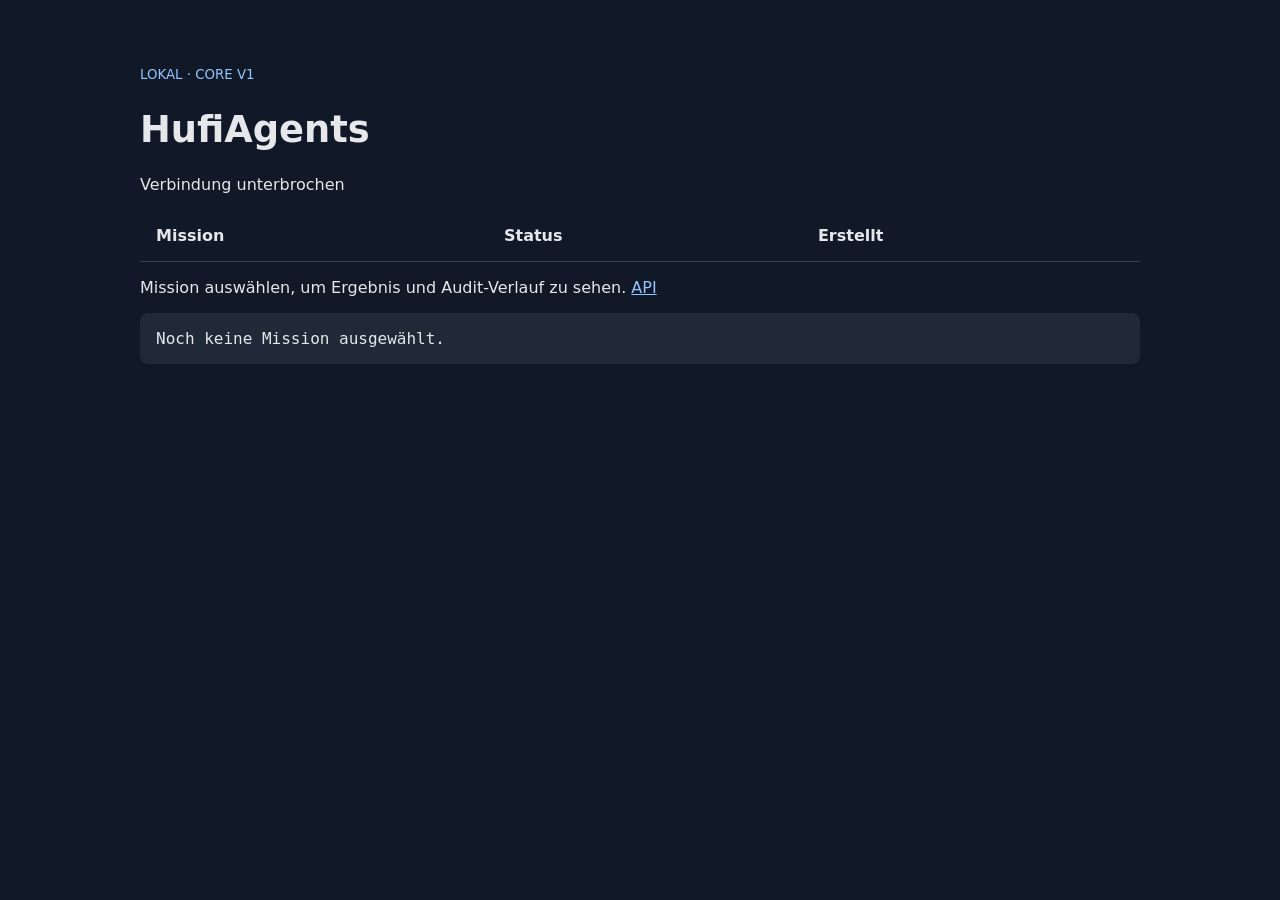
==== hufiagents/api/status.html @ 894fd934 "feat(runtime): execute reviewed missions through API with recovery and approvals" ====
<!doctype html>
<html lang="de"><meta charset="utf-8"><meta name="viewport" content="width=device-width">
<title>HufiAgents · Core V1</title>
<style>
body{font:16px system-ui;background:#111827;color:#e5e7eb;max-width:1000px;margin:4rem auto;padding:0 2rem}
h1{font-size:2.3rem}small{color:#93c5fd}table{width:100%;border-collapse:collapse}
th,td{text-align:left;padding:1rem;border-bottom:1px solid #374151}a{color:#93c5fd}
pre{white-space:pre-wrap;background:#1f2937;padding:1rem;border-radius:8px}
</style>
<small>LOKAL · CORE V1</small><h1>HufiAgents</h1>
<p id="health">Verbindung wird geprüft …</p>
<table><thead><tr><th>Mission</th><th>Status</th><th>Erstellt</th></tr></thead><tbody id="missions"></tbody></table>
<p>Mission auswählen, um Ergebnis und Audit-Verlauf zu sehen. <a href="/docs">API</a></p>
<pre id="detail">Noch keine Mission ausgewählt.</pre>
<script>
async function detail(id){
 const [mission,audit]=await Promise.all([fetch('/missions/'+id).then(r=>r.json()),fetch('/audit?mission_id='+id).then(r=>r.json())]);
 document.getElementById('detail').textContent=JSON.stringify({mission,audit},null,2);
}
async function refresh(){try{
 const health=await fetch('/health').then(r=>r.json());
 document.getElementById('health').textContent='Bereit · Provider: '+health.provider+' · Parallelität: '+health.max_concurrent_tasks;
 const missions=await fetch('/missions').then(r=>r.json());
 const body=document.getElementById('missions');body.replaceChildren();
 for(const mission of missions){const row=document.createElement('tr');
 for(const text of [mission.outcome,mission.status,new Date(mission.created_at).toLocaleString()]){
 const cell=document.createElement('td');cell.textContent=text;row.appendChild(cell);}
 row.onclick=()=>detail(mission.id);body.appendChild(row);}
 }catch(error){document.getElementById('health').textContent='Verbindung unterbrochen';}}
refresh();setInterval(refresh,3000);
</script></html>
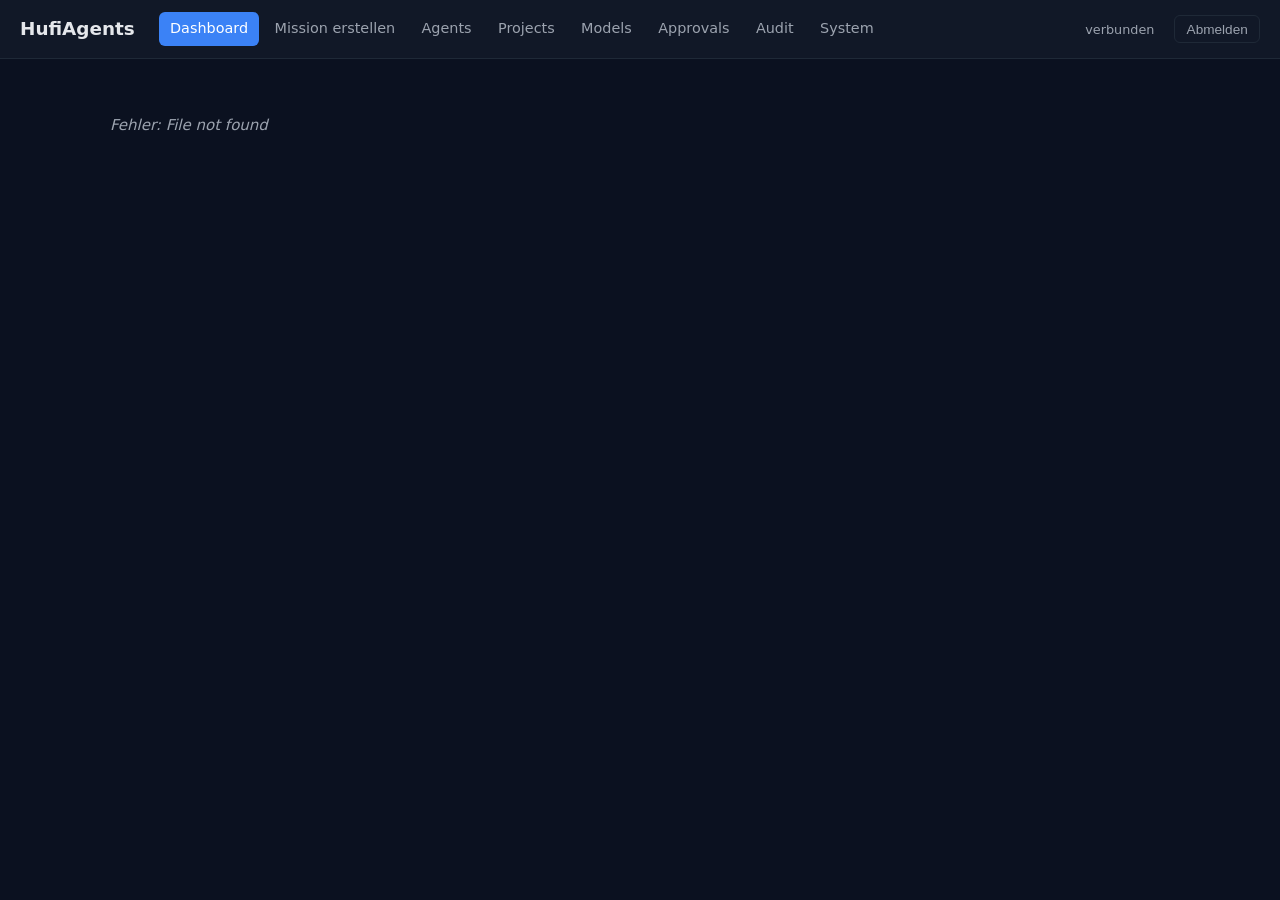
==== commit 378c492b: "feat(v1): login-gated web UI, /projects and /models endpoints Phase 4 (V1.0 live deployment) needs H" ====
--- a/hufiagents/api/status.html
+++ b/hufiagents/api/status.html
@@ -1,31 +1,637 @@
 <!doctype html>
-<html lang="de"><meta charset="utf-8"><meta name="viewport" content="width=device-width">
-<title>HufiAgents · Core V1</title>
+<html lang="de">
+<meta charset="utf-8" />
+<meta name="viewport" content="width=device-width, initial-scale=1" />
+<title>HufiAgents</title>
 <style>
-body{font:16px system-ui;background:#111827;color:#e5e7eb;max-width:1000px;margin:4rem auto;padding:0 2rem}
-h1{font-size:2.3rem}small{color:#93c5fd}table{width:100%;border-collapse:collapse}
-th,td{text-align:left;padding:1rem;border-bottom:1px solid #374151}a{color:#93c5fd}
-pre{white-space:pre-wrap;background:#1f2937;padding:1rem;border-radius:8px}
+  :root {
+    color-scheme: dark;
+    --bg: #0b1120;
+    --panel: #111827;
+    --border: #1f2937;
+    --text: #e5e7eb;
+    --muted: #9ca3af;
+    --accent: #3b82f6;
+    --accent-soft: #93c5fd;
+    --ok: #34d399;
+    --warn: #fbbf24;
+    --bad: #f87171;
+    --idle: #6b7280;
+  }
+  * { box-sizing: border-box; }
+  body {
+    margin: 0;
+    font: 15px/1.5 system-ui, -apple-system, sans-serif;
+    background: var(--bg);
+    color: var(--text);
+  }
+  header {
+    display: flex;
+    align-items: center;
+    gap: .5rem;
+    padding: .75rem 1.25rem;
+    border-bottom: 1px solid var(--border);
+    background: var(--panel);
+    flex-wrap: wrap;
+    position: sticky;
+    top: 0;
+    z-index: 10;
+  }
+  header h1 { font-size: 1.15rem; margin: 0 1rem 0 0; white-space: nowrap; }
+  nav { display: flex; gap: .25rem; flex-wrap: wrap; }
+  nav a {
+    color: var(--muted);
+    text-decoration: none;
+    padding: .4rem .7rem;
+    border-radius: 6px;
+    font-size: .9rem;
+  }
+  nav a:hover { background: #1f2937; color: var(--text); }
+  nav a.active { background: var(--accent); color: white; }
+  header .spacer { flex: 1; }
+  header #conn { font-size: .8rem; color: var(--muted); margin-right: .75rem; }
+  header button {
+    background: none;
+    border: 1px solid var(--border);
+    color: var(--muted);
+    padding: .35rem .7rem;
+    border-radius: 6px;
+    cursor: pointer;
+    font-size: .85rem;
+  }
+  header button:hover { color: var(--text); border-color: var(--muted); }
+  main { max-width: 1100px; margin: 0 auto; padding: 1.5rem 1.25rem 4rem; }
+  h2 { font-size: 1.3rem; margin: 0 0 1rem; }
+  h3 { font-size: 1rem; color: var(--accent-soft); margin: 1.5rem 0 .5rem; }
+  .grid { display: grid; grid-template-columns: repeat(auto-fit, minmax(220px, 1fr)); gap: .75rem; margin-bottom: 1.5rem; }
+  .card {
+    background: var(--panel);
+    border: 1px solid var(--border);
+    border-radius: 10px;
+    padding: 1rem 1.1rem;
+  }
+  .card .n { font-size: 1.8rem; font-weight: 600; }
+  .card .l { color: var(--muted); font-size: .8rem; text-transform: uppercase; letter-spacing: .03em; }
+  table { width: 100%; border-collapse: collapse; margin-bottom: 1.5rem; }
+  th, td { text-align: left; padding: .55rem .6rem; border-bottom: 1px solid var(--border); font-size: .9rem; vertical-align: top; }
+  th { color: var(--muted); font-weight: 500; font-size: .78rem; text-transform: uppercase; letter-spacing: .03em; }
+  tr.clickable { cursor: pointer; }
+  tr.clickable:hover { background: #161f2e; }
+  .badge {
+    display: inline-block;
+    padding: .15rem .5rem;
+    border-radius: 999px;
+    font-size: .75rem;
+    font-weight: 600;
+    white-space: nowrap;
+  }
+  .badge.ok, .badge.completed, .badge.approved, .badge.healthy { background: rgba(52,211,153,.15); color: var(--ok); }
+  .badge.bad, .badge.failed, .badge.denied, .badge.error, .badge.unhealthy { background: rgba(248,113,113,.15); color: var(--bad); }
+  .badge.warn, .badge.waiting_approval, .badge.pending, .badge.retrying, .badge.blocked { background: rgba(251,191,36,.15); color: var(--warn); }
+  .badge.idle, .badge.cancelled, .badge.expired { background: rgba(107,114,128,.15); color: var(--idle); }
+  .badge.running, .badge.queued, .badge.planning, .badge.review { background: rgba(59,130,246,.15); color: var(--accent-soft); }
+  .empty { color: var(--muted); padding: 1rem 0; font-style: italic; }
+  form.panel { background: var(--panel); border: 1px solid var(--border); border-radius: 10px; padding: 1.25rem; margin-bottom: 1.5rem; }
+  label { display: block; font-size: .82rem; color: var(--muted); margin: .9rem 0 .3rem; }
+  label:first-child { margin-top: 0; }
+  textarea, input[type=text], select {
+    width: 100%;
+    background: var(--bg);
+    border: 1px solid var(--border);
+    border-radius: 8px;
+    color: var(--text);
+    padding: .6rem .7rem;
+    font: inherit;
+  }
+  textarea { min-height: 110px; resize: vertical; }
+  .row { display: flex; gap: 1rem; flex-wrap: wrap; }
+  .row > * { flex: 1; min-width: 160px; }
+  .checkbox-row { display: flex; align-items: center; gap: .5rem; margin-top: 1rem; }
+  .checkbox-row input { width: auto; }
+  button.primary {
+    margin-top: 1.25rem;
+    background: var(--accent);
+    color: white;
+    border: none;
+    padding: .65rem 1.3rem;
+    border-radius: 8px;
+    font-size: .95rem;
+    cursor: pointer;
+  }
+  button.primary:hover { background: #2563eb; }
+  button.primary:disabled { opacity: .5; cursor: default; }
+  button.small {
+    background: none;
+    border: 1px solid var(--border);
+    color: var(--text);
+    padding: .3rem .7rem;
+    border-radius: 6px;
+    cursor: pointer;
+    font-size: .82rem;
+  }
+  button.small.approve { border-color: var(--ok); color: var(--ok); }
+  button.small.deny { border-color: var(--bad); color: var(--bad); }
+  button.small:hover { opacity: .8; }
+  #formMsg { font-size: .85rem; margin-top: .75rem; min-height: 1.2rem; }
+  #formMsg.err { color: var(--bad); }
+  #formMsg.ok { color: var(--ok); }
+  .kv { display: grid; grid-template-columns: 160px 1fr; gap: .4rem .75rem; margin-bottom: 1.25rem; font-size: .9rem; }
+  .kv dt { color: var(--muted); }
+  .kv dd { margin: 0; word-break: break-word; }
+  pre.result {
+    background: var(--panel);
+    border: 1px solid var(--border);
+    border-radius: 8px;
+    padding: 1rem;
+    white-space: pre-wrap;
+    word-break: break-word;
+    font-size: .88rem;
+  }
+  details { margin: .5rem 0 1.5rem; }
+  details summary { cursor: pointer; color: var(--accent-soft); font-size: .85rem; }
+  details pre { background: #0b1120; border: 1px solid var(--border); border-radius: 8px; padding: .9rem; overflow-x: auto; font-size: .8rem; }
+  .timeline { list-style: none; margin: 0 0 1.5rem; padding: 0; border-left: 2px solid var(--border); }
+  .timeline li { position: relative; padding: 0 0 1.1rem 1.25rem; }
+  .timeline li::before {
+    content: "";
+    position: absolute;
+    left: -6px;
+    top: .3rem;
+    width: 10px;
+    height: 10px;
+    border-radius: 50%;
+    background: var(--accent);
+  }
+  .timeline li.bad::before { background: var(--bad); }
+  .timeline li.ok::before { background: var(--ok); }
+  .timeline li.warn::before { background: var(--warn); }
+  .timeline .t { color: var(--muted); font-size: .78rem; }
+  .timeline .s { font-weight: 500; }
+  .back { color: var(--accent-soft); text-decoration: none; font-size: .85rem; display: inline-block; margin-bottom: 1rem; }
+  select.mission-picker { max-width: 380px; margin-bottom: 1rem; }
+  .muted { color: var(--muted); }
 </style>
-<small>LOKAL · CORE V1</small><h1>HufiAgents</h1>
-<p id="health">Verbindung wird geprüft …</p>
-<table><thead><tr><th>Mission</th><th>Status</th><th>Erstellt</th></tr></thead><tbody id="missions"></tbody></table>
-<p>Mission auswählen, um Ergebnis und Audit-Verlauf zu sehen. <a href="/docs">API</a></p>
-<pre id="detail">Noch keine Mission ausgewählt.</pre>
+<body>
+  <header>
+    <h1>HufiAgents</h1>
+    <nav id="nav">
+      <a href="#/dashboard" data-route="dashboard">Dashboard</a>
+      <a href="#/new" data-route="new">Mission erstellen</a>
+      <a href="#/agents" data-route="agents">Agents</a>
+      <a href="#/projects" data-route="projects">Projects</a>
+      <a href="#/models" data-route="models">Models</a>
+      <a href="#/approvals" data-route="approvals">Approvals</a>
+      <a href="#/audit" data-route="audit">Audit</a>
+      <a href="#/system" data-route="system">System</a>
+    </nav>
+    <div class="spacer"></div>
+    <span id="conn"></span>
+    <button id="logoutBtn">Abmelden</button>
+  </header>
+  <main id="app"></main>
+
 <script>
-async function detail(id){
- const [mission,audit]=await Promise.all([fetch('/missions/'+id).then(r=>r.json()),fetch('/audit?mission_id='+id).then(r=>r.json())]);
- document.getElementById('detail').textContent=JSON.stringify({mission,audit},null,2);
-}
-async function refresh(){try{
- const health=await fetch('/health').then(r=>r.json());
- document.getElementById('health').textContent='Bereit · Provider: '+health.provider+' · Parallelität: '+health.max_concurrent_tasks;
- const missions=await fetch('/missions').then(r=>r.json());
- const body=document.getElementById('missions');body.replaceChildren();
- for(const mission of missions){const row=document.createElement('tr');
- for(const text of [mission.outcome,mission.status,new Date(mission.created_at).toLocaleString()]){
- const cell=document.createElement('td');cell.textContent=text;row.appendChild(cell);}
- row.onclick=()=>detail(mission.id);body.appendChild(row);}
- }catch(error){document.getElementById('health').textContent='Verbindung unterbrochen';}}
-refresh();setInterval(refresh,3000);
-</script></html>
+const app = document.getElementById('app');
+const conn = document.getElementById('conn');
+
+async function api(path, opts) {
+  const response = await fetch(path, {
+    headers: { 'Content-Type': 'application/json' },
+    ...opts,
+  });
+  if (response.status === 401) {
+    window.location.href = '/login';
+    throw new Error('unauthenticated');
+  }
+  conn.textContent = 'verbunden';
+  if (!response.ok) {
+    let detail = response.statusText;
+    try { detail = (await response.json()).detail || detail; } catch (e) {}
+    throw new Error(detail);
+  }
+  if (response.status === 204) return null;
+  return response.json();
+}
+
+function esc(value) {
+  return String(value ?? '').replace(/[&<>"']/g, (c) => ({ '&':'&amp;','<':'&lt;','>':'&gt;','"':'&quot;',"'":'&#39;' }[c]));
+}
+
+function badge(value) {
+  return `<span class="badge ${esc(value)}">${esc(value)}</span>`;
+}
+
+function fmtTime(value) {
+  if (!value) return '—';
+  return new Date(value).toLocaleString('de-DE');
+}
+
+function el(html) {
+  const div = document.createElement('div');
+  div.innerHTML = html;
+  return div.firstElementChild;
+}
+
+const ACTIVE_STATUSES = ['queued', 'planning', 'running', 'retrying', 'review', 'blocked'];
+const EVENT_LABELS = {
+  mission_created: 'Mission erstellt',
+  task_created: 'Task erstellt',
+  project_bound: 'Projekt verbunden',
+  agent_assigned: 'Agent zugewiesen',
+  model_call: 'Modell angefragt',
+  model_result: 'Modell hat geantwortet',
+  tool_call: 'Tool-Aufruf angefordert',
+  tool_started: 'Tool gestartet',
+  tool_result: 'Tool-Ergebnis',
+  tool_reused: 'Tool-Ergebnis wiederverwendet (idempotent)',
+  review: 'Reviewer-Prüfung',
+  approval_requested: 'Freigabe angefragt',
+  approval_resolved: 'Freigabe entschieden',
+  policy_blocked: 'Von Policy blockiert',
+  state_transition: 'Statuswechsel',
+  recovery: 'Wiederherstellung nach Neustart',
+  error: 'Fehler',
+  executor_error: 'Ausführungsfehler',
+  executor_interrupted: 'Ausführung unterbrochen',
+  agent_registered: 'Agent registriert',
+};
+
+function eventTone(type) {
+  if (['error', 'executor_error', 'policy_blocked'].includes(type)) return 'bad';
+  if (['approval_requested', 'executor_interrupted', 'recovery'].includes(type)) return 'warn';
+  if (['tool_result', 'review', 'approval_resolved', 'state_transition'].includes(type)) return 'ok';
+  return '';
+}
+
+function eventSummary(event) {
+  const d = event.detail || {};
+  switch (event.event_type) {
+    case 'state_transition': return `${d.source ?? '?'} → ${d.target ?? '?'}${d.reason ? ' (' + d.reason + ')' : ''}`;
+    case 'tool_call': return `${d.tool}.${d.action} auf ${d.target} · ${d.policy_decision}`;
+    case 'tool_result': return `Status: ${d.status}${d.exit_code != null ? ' · exit ' + d.exit_code : ''}`;
+    case 'model_call': return `${d.provider} · ${d.reason ?? ''}`;
+    case 'model_result': return `${d.provider} / ${d.model} · ${d.tokens ?? '?'} tokens`;
+    case 'review': return `Verdict: ${d.verdict}${d.phase ? ' (' + d.phase + ')' : ''}`;
+    case 'approval_requested': return `Risiko ${d.risk_class} · Approval ${d.approval_id}`;
+    case 'approval_resolved': return `${d.status} von ${event.actor}`;
+    case 'policy_blocked': return `Entscheidung: ${d.decision}`;
+    case 'project_bound': return `${d.project_id} (${d.repo_url})`;
+    case 'agent_assigned': return `${event.actor}`;
+    case 'recovery': return d.reason ?? '';
+    case 'error': case 'executor_error': return d.error ?? '';
+    default: return '';
+  }
+}
+
+function timelineHtml(events) {
+  if (!events.length) return '<p class="empty">Keine Audit-Ereignisse.</p>';
+  return `<ul class="timeline">${events.map((e) => `
+    <li class="${eventTone(e.event_type)}">
+      <div class="t">${fmtTime(e.ts)} · ${esc(e.actor)}</div>
+      <div class="s">${esc(EVENT_LABELS[e.event_type] || e.event_type)}</div>
+      <div class="muted">${esc(eventSummary(e))}</div>
+      <details><summary>Details</summary><pre>${esc(JSON.stringify(e, null, 2))}</pre></details>
+    </li>`).join('')}</ul>`;
+}
+
+// ---------- Routing ----------
+const routes = {};
+function route(name, handler) { routes[name] = handler; }
+
+async function render() {
+  const hash = window.location.hash.replace(/^#\/?/, '') || 'dashboard';
+  const [name, ...rest] = hash.split('/');
+  document.querySelectorAll('#nav a').forEach((a) => a.classList.toggle('active', a.dataset.route === name));
+  const handler = routes[name] || routes.dashboard;
+  app.innerHTML = '<p class="empty">Lädt …</p>';
+  try {
+    await handler(...rest);
+  } catch (error) {
+    app.innerHTML = `<p class="empty">Fehler: ${esc(error.message)}</p>`;
+    conn.textContent = 'Verbindung unterbrochen';
+  }
+}
+window.addEventListener('hashchange', render);
+
+// ---------- Dashboard ----------
+route('dashboard', async () => {
+  const [health, missions, approvals, agents, models] = await Promise.all([
+    api('/health'), api('/missions?limit=50'), api('/approvals?limit=50'),
+    api('/agents'), api('/models'),
+  ]);
+  const active = missions.filter((m) => ACTIVE_STATUSES.includes(m.status));
+  const pendingApprovals = approvals.filter((a) => a.status === 'pending');
+  const recentDone = missions.filter((m) => m.status === 'completed').slice(0, 5);
+  const recentFailed = missions.filter((m) => m.status === 'failed').slice(0, 5);
+  app.innerHTML = `
+    <h2>Dashboard</h2>
+    <div class="grid">
+      <div class="card"><div class="n">${badge('ok')} ${esc(health.status)}</div><div class="l">System</div></div>
+      <div class="card"><div class="n">${active.length}</div><div class="l">Aktive Missionen</div></div>
+      <div class="card"><div class="n">${pendingApprovals.length}</div><div class="l">Offene Approvals</div></div>
+      <div class="card"><div class="n">${agents.filter(a=>a.status==='active').length}</div><div class="l">Agenten aktiv</div></div>
+      <div class="card"><div class="n">${models.providers.filter(p=>p.healthy).length}/${models.providers.length}</div><div class="l">Modelle gesund</div></div>
+    </div>
+    <h3>Aktive Missionen</h3>
+    <div id="activeMissions"></div>
+    <h3>Offene Approvals</h3>
+    <div id="pendingApprovals"></div>
+    <h3>Letzte Ergebnisse</h3>
+    <div id="recentDone"></div>
+    <h3>Letzte Fehler</h3>
+    <div id="recentFailed"></div>
+  `;
+  document.getElementById('activeMissions').replaceChildren(missionTable(active));
+  document.getElementById('pendingApprovals').replaceChildren(approvalTable(pendingApprovals));
+  document.getElementById('recentDone').replaceChildren(missionTable(recentDone));
+  document.getElementById('recentFailed').replaceChildren(missionTable(recentFailed));
+});
+
+function missionTable(missions) {
+  if (!missions.length) return el('<p class="empty">Keine Einträge.</p>');
+  const table = el(`<table><thead><tr><th>Ziel</th><th>Status</th><th>Erstellt</th></tr></thead><tbody></tbody></table>`);
+  const body = table.querySelector('tbody');
+  for (const m of missions) {
+    const tr = el(`<tr class="clickable"><td>${esc(m.outcome.slice(0,80))}</td><td>${badge(m.status)}</td><td>${fmtTime(m.created_at)}</td></tr>`);
+    tr.onclick = () => { window.location.hash = `#/mission/${m.id}`; };
+    body.appendChild(tr);
+  }
+  return table;
+}
+
+function approvalTable(approvals) {
+  if (!approvals.length) return el('<p class="empty">Keine offenen Freigaben.</p>');
+  const table = el(`<table><thead><tr><th>Zusammenfassung</th><th>Risiko</th><th>Angefragt</th><th></th></tr></thead><tbody></tbody></table>`);
+  const body = table.querySelector('tbody');
+  for (const a of approvals) {
+    const tr = el(`<tr><td>${esc(a.summary)}</td><td>${badge(a.risk_class)}</td><td>${fmtTime(a.requested_at)}</td><td></td></tr>`);
+    tr.lastElementChild.appendChild(approvalActions(a));
+    body.appendChild(tr);
+  }
+  return table;
+}
+
+function approvalActions(a) {
+  const wrap = el('<span></span>');
+  const approveBtn = el('<button class="small approve">Approve</button>');
+  const denyBtn = el('<button class="small deny">Deny</button>');
+  approveBtn.onclick = () => resolveApproval(a.id, 'approve');
+  denyBtn.onclick = () => resolveApproval(a.id, 'deny');
+  wrap.append(approveBtn, denyBtn);
+  return wrap;
+}
+
+async function resolveApproval(id, action) {
+  const note = window.prompt(`Begründung für ${action === 'approve' ? 'Freigabe' : 'Ablehnung'} (optional):`, '') || '';
+  try {
+    await api(`/approvals/${id}/${action}`, { method: 'POST', body: JSON.stringify({ note }) });
+    render();
+  } catch (error) {
+    alert('Fehlgeschlagen: ' + error.message);
+  }
+}
+
+// ---------- Mission erstellen ----------
+route('new', async () => {
+  const projects = await api('/projects').catch(() => []);
+  app.innerHTML = `
+    <h2>Mission erstellen</h2>
+    <form class="panel" id="missionForm">
+      <label for="outcome">Was soll HufiAgents erledigen?</label>
+      <textarea id="outcome" required placeholder="Beschreibe das gewünschte Ergebnis …"></textarea>
+      <div class="row">
+        <div>
+          <label for="project">Projekt</label>
+          <select id="project">
+            <option value="">— kein Projekt (freie Aufgabe) —</option>
+            ${projects.map((p) => `<option value="${esc(p.id)}">${esc(p.id)}</option>`).join('')}
+          </select>
+        </div>
+        <div>
+          <label for="risk">Risikostufe</label>
+          <select id="risk">
+            <option value="R0">R0 · nur lesend</option>
+            <option value="R1" selected>R1 · lokal, reversibel</option>
+            <option value="R2">R2 · extern, geringe Wirkung</option>
+            <option value="R3">R3 · benötigt Freigabe</option>
+            <option value="R4">R4 · kritisch, benötigt Freigabe</option>
+          </select>
+        </div>
+      </div>
+      <div class="checkbox-row">
+        <input type="checkbox" id="dryRun" checked />
+        <label for="dryRun" style="margin:0;">Dry Run (keine echten Schreiboperationen)</label>
+      </div>
+      <button class="primary" type="submit">Mission starten</button>
+      <div id="formMsg"></div>
+    </form>
+  `;
+  document.getElementById('missionForm').addEventListener('submit', async (event) => {
+    event.preventDefault();
+    const outcome = document.getElementById('outcome').value.trim();
+    const projectId = document.getElementById('project').value;
+    const risk = document.getElementById('risk').value;
+    const dryRun = document.getElementById('dryRun').checked;
+    const msg = document.getElementById('formMsg');
+    msg.className = ''; msg.textContent = '';
+    const body = { outcome, risk_ceiling: risk };
+    if (projectId) {
+      body.steps = [{
+        objective: outcome, project_id: projectId, dry_run: dryRun,
+        allowed_tools: ['files', 'shell', 'git'],
+      }];
+    }
+    try {
+      const mission = await api('/missions', { method: 'POST', body: JSON.stringify(body) });
+      msg.className = 'ok'; msg.textContent = 'Mission gestartet.';
+      window.location.hash = `#/mission/${mission.id}`;
+    } catch (error) {
+      msg.className = 'err'; msg.textContent = 'Fehlgeschlagen: ' + error.message;
+    }
+  });
+});
+
+// ---------- Mission Detail ----------
+route('mission', async (id) => {
+  const [mission, tasks, audit] = await Promise.all([
+    api(`/missions/${id}`), api(`/tasks?mission_id=${id}`), api(`/audit?mission_id=${id}&limit=100`),
+  ]);
+  const taskBlocks = await Promise.all(tasks.map(async (t) => {
+    const [reviews, calls] = await Promise.all([
+      api(`/reviews?task_id=${t.id}`), api(`/tool-calls?task_id=${t.id}`),
+    ]);
+    return taskHtml(t, reviews, calls);
+  }));
+  app.innerHTML = `
+    <a class="back" href="#/dashboard">← Dashboard</a>
+    <h2>Mission</h2>
+    <dl class="kv">
+      <dt>Ziel</dt><dd>${esc(mission.outcome)}</dd>
+      <dt>Status</dt><dd>${badge(mission.status)}</dd>
+      <dt>Risikodecke</dt><dd>${esc(mission.risk_ceiling)}</dd>
+      <dt>Erstellt</dt><dd>${fmtTime(mission.created_at)}</dd>
+      <dt>Abgeschlossen</dt><dd>${fmtTime(mission.completed_at)}</dd>
+    </dl>
+    ${mission.result ? `<h3>Ergebnis</h3><pre class="result">${esc(mission.result)}</pre>` : ''}
+    <h3>Tasks (${tasks.length})</h3>
+    ${taskBlocks.join('') || '<p class="empty">Noch keine Tasks.</p>'}
+    <h3>Audit-Verlauf</h3>
+    ${timelineHtml(audit)}
+  `;
+});
+
+function taskHtml(t, reviews, calls) {
+  return `
+    <div class="card" style="margin-bottom:1rem;">
+      <dl class="kv" style="margin-bottom:.5rem;">
+        <dt>Ziel</dt><dd>${esc(t.objective)}</dd>
+        <dt>Status</dt><dd>${badge(t.status)}</dd>
+        <dt>Agent</dt><dd>${esc(t.assigned_agent_id ?? '—')}</dd>
+        <dt>Modell</dt><dd>${esc(t.selected_provider ?? '—')} ${t.routing_reason ? '· ' + esc(t.routing_reason) : ''}</dd>
+        <dt>Wiederholungen</dt><dd>${t.retry_count} / ${t.retry_limit}</dd>
+      </dl>
+      ${reviews.length ? `<div><strong>Reviews:</strong> ${reviews.map(r => badge(r.verdict)).join(' ')}</div>` : ''}
+      ${calls.length ? `<details><summary>Tool Calls (${calls.length})</summary><pre>${esc(JSON.stringify(calls, null, 2))}</pre></details>` : ''}
+    </div>
+  `;
+}
+
+// ---------- Agents ----------
+route('agents', async () => {
+  const agents = await api('/agents');
+  app.innerHTML = `<h2>Agents</h2><div id="t"></div>`;
+  const table = el(`<table><thead><tr><th>Agent</th><th>Rolle</th><th>Status</th><th>Risikodecke</th><th>Tools</th></tr></thead><tbody></tbody></table>`);
+  const body = table.querySelector('tbody');
+  for (const a of agents) {
+    body.appendChild(el(`<tr>
+      <td><strong>${esc(a.id)}</strong></td>
+      <td>${esc(a.role)}</td>
+      <td>${badge(a.status)}</td>
+      <td>${esc(a.default_risk_ceiling)}</td>
+      <td class="muted">${(a.capabilities.tools || []).join(', ') || '—'}</td>
+    </tr>`));
+  }
+  document.getElementById('t').replaceChildren(table);
+});
+
+// ---------- Projects ----------
+route('projects', async () => {
+  const projects = await api('/projects');
+  app.innerHTML = `<h2>Projects</h2><div id="t"></div>`;
+  if (!projects.length) { document.getElementById('t').innerHTML = '<p class="empty">Keine Projekte konfiguriert.</p>'; return; }
+  const table = el(`<table><thead><tr><th>Projekt</th><th>Repo</th><th>Branch</th><th>Erlaubt</th><th>Test/Build/Lint</th></tr></thead><tbody></tbody></table>`);
+  const body = table.querySelector('tbody');
+  for (const p of projects) {
+    body.appendChild(el(`<tr>
+      <td><strong>${esc(p.id)}</strong></td>
+      <td class="muted">${esc(p.repo_url)}</td>
+      <td>${esc(p.default_branch)}</td>
+      <td>${badge(p.allowed ? 'ok' : 'bad')}</td>
+      <td class="muted">${[p.has_test && 'test', p.has_build && 'build', p.has_lint && 'lint'].filter(Boolean).join(', ') || '—'}</td>
+    </tr>`));
+  }
+  document.getElementById('t').replaceChildren(table);
+});
+
+// ---------- Models ----------
+route('models', async () => {
+  const models = await api('/models');
+  const rows = models.providers.map((p) => `<tr>
+    <td><strong>${esc(p.provider)}</strong>${p.selected ? ' <span class="muted">(Standard)</span>' : ''}</td>
+    <td>${esc(p.model ?? '—')}</td>
+    <td>${badge(p.healthy ? 'healthy' : 'unhealthy')}</td>
+    <td class="muted">${esc(p.reason)}</td>
+  </tr>`).join('');
+  let routerHtml = '<p class="empty">Kein lokaler Router konfiguriert.</p>';
+  if (models.router && !models.router.error) {
+    const s = models.router.status;
+    routerHtml = `
+      <dl class="kv">
+        <dt>Basis-URL</dt><dd>${esc(models.router.base_url)}</dd>
+        <dt>Verfügbare Modelle</dt><dd>${models.router.models.map(esc).join(', ')}</dd>
+        <dt>Requests gesamt</dt><dd>${s.requests_total}</dd>
+        <dt>Primary</dt><dd>${s.by_backend.primary.ok} ok / ${s.by_backend.primary.fail} fail ${s.primary_down ? badge('bad') + ' down' : badge('ok') + ' up'}</dd>
+        <dt>Secondary</dt><dd>${s.by_backend.secondary.ok} ok / ${s.by_backend.secondary.fail} fail ${s.secondary_down ? badge('bad') + ' down' : badge('ok') + ' up'}</dd>
+        <dt>Failovers</dt><dd>${s.failovers}</dd>
+      </dl>`;
+  } else if (models.router && models.router.error) {
+    routerHtml = `<p class="empty">Router unter ${esc(models.router.base_url)} nicht erreichbar.</p>`;
+  }
+  app.innerHTML = `
+    <h2>Models</h2>
+    <table><thead><tr><th>Provider</th><th>Modell</th><th>Health</th><th>Auswahlgrund</th></tr></thead><tbody>${rows}</tbody></table>
+    <h3>Failover-Status (lokaler Router)</h3>
+    ${routerHtml}
+  `;
+});
+
+// ---------- Approvals ----------
+route('approvals', async () => {
+  const approvals = await api('/approvals?limit=100');
+  app.innerHTML = `<h2>Approvals</h2><div id="t"></div>`;
+  const table = el(`<table><thead><tr><th>Zusammenfassung</th><th>Risiko</th><th>Status</th><th>Angefragt</th><th>Entschieden</th><th></th></tr></thead><tbody></tbody></table>`);
+  const body = table.querySelector('tbody');
+  for (const a of approvals) {
+    const tr = el(`<tr>
+      <td>${esc(a.summary)}</td>
+      <td>${badge(a.risk_class)}</td>
+      <td>${badge(a.status)}</td>
+      <td>${fmtTime(a.requested_at)}</td>
+      <td class="muted">${a.resolved_at ? fmtTime(a.resolved_at) + ' · ' + esc(a.resolved_by ?? '') : '—'}</td>
+      <td></td>
+    </tr>`);
+    if (a.status === 'pending') tr.lastElementChild.appendChild(approvalActions(a));
+    body.appendChild(tr);
+  }
+  document.getElementById('t').replaceChildren(table);
+  if (!approvals.length) document.getElementById('t').innerHTML = '<p class="empty">Keine Freigaben.</p>';
+});
+
+// ---------- Audit ----------
+route('audit', async (missionId) => {
+  const missions = await api('/missions?limit=50');
+  const selected = missionId || (missions[0] && missions[0].id) || '';
+  app.innerHTML = `
+    <h2>Audit</h2>
+    <select class="mission-picker" id="missionPicker">
+      ${missions.map((m) => `<option value="${esc(m.id)}" ${m.id === selected ? 'selected' : ''}>${esc(m.outcome.slice(0,60))} · ${m.status}</option>`).join('')}
+    </select>
+    <div id="timeline"></div>
+  `;
+  if (!missions.length) { document.getElementById('timeline').innerHTML = '<p class="empty">Noch keine Missionen.</p>'; return; }
+  document.getElementById('missionPicker').addEventListener('change', (e) => {
+    window.location.hash = `#/audit/${e.target.value}`;
+  });
+  const audit = await api(`/audit?mission_id=${selected}&limit=100`);
+  document.getElementById('timeline').innerHTML = timelineHtml(audit);
+});
+
+// ---------- System ----------
+route('system', async () => {
+  const [health, models] = await Promise.all([api('/health'), api('/models')]);
+  app.innerHTML = `
+    <h2>System</h2>
+    <dl class="kv">
+      <dt>HufiAgents</dt><dd>${badge('ok')} ${esc(health.status)}</dd>
+      <dt>Standard-Provider</dt><dd>${esc(health.provider)}</dd>
+      <dt>Max. parallele Tasks</dt><dd>${health.max_concurrent_tasks}</dd>
+      <dt>Authentifizierung</dt><dd>${health.auth_enabled ? badge('ok') + ' aktiv' : badge('bad') + ' deaktiviert'}</dd>
+      <dt>AI Router</dt><dd>${models.router ? (models.router.error ? badge('bad') + ' nicht erreichbar' : badge('ok') + ' erreichbar') : '—'}</dd>
+    </dl>
+    <p class="muted">Weitere technische Details unter <a href="/docs" style="color:var(--accent-soft)">/docs</a> (API-Referenz).</p>
+  `;
+});
+
+// ---------- Bootstrap ----------
+document.getElementById('logoutBtn').onclick = async () => {
+  await fetch('/logout', { method: 'POST' }).catch(() => {});
+  window.location.href = '/login';
+};
+render();
+setInterval(() => {
+  const current = window.location.hash.replace(/^#\/?/, '') || 'dashboard';
+  if (['dashboard', 'approvals'].includes(current.split('/')[0])) render();
+}, 5000);
+</script>
+</body>
+</html>
